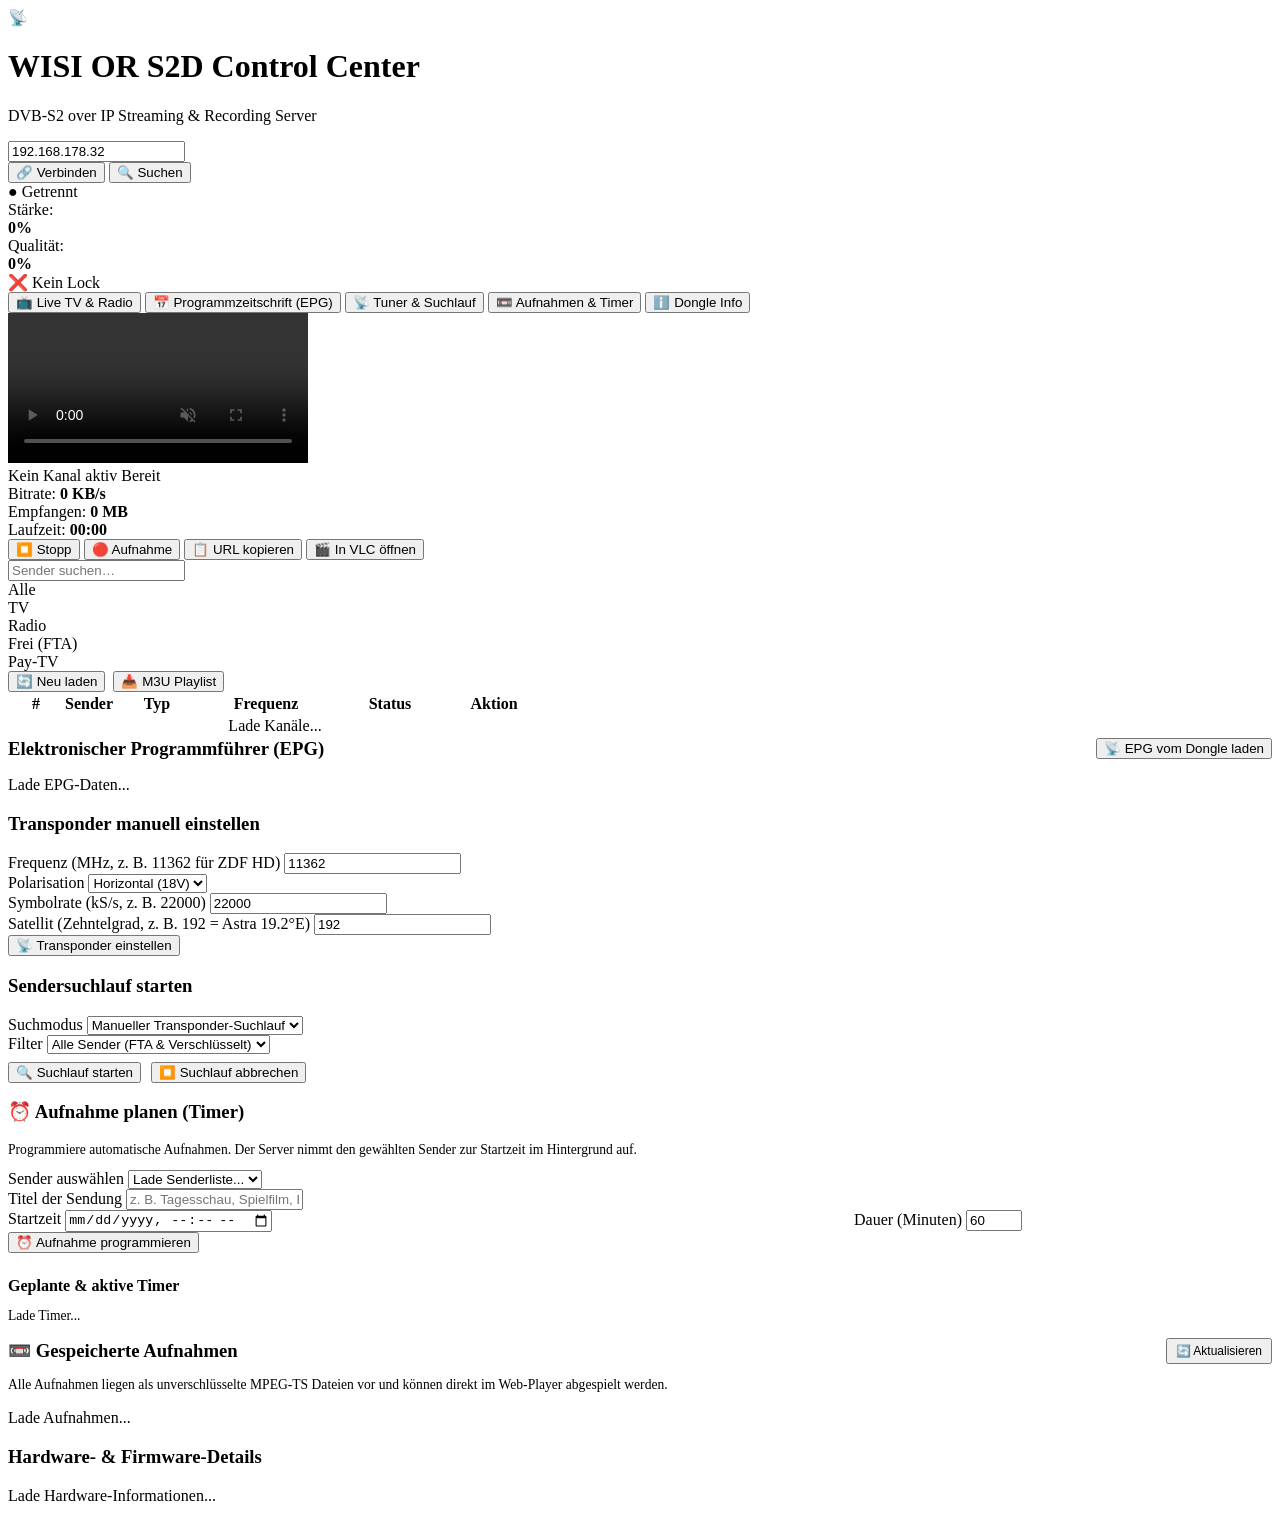
==== src/ui/static/index.html @ 77adc648 "feat: Python Web UI, modular streamer engine, and direct USB-C streaming support" ====
<!DOCTYPE html>
<html lang="de">
<head>
  <meta charset="UTF-8">
  <meta name="viewport" content="width=device-width, initial-scale=1.0">
  <title>WISI OR S2D – DVB-over-IP Control Center</title>
  <link rel="stylesheet" href="/static/style_base.css">
  <link rel="stylesheet" href="/static/style_components.css">
  <script src="/static/mpegts.min.js"></script>
</head>
<body>
  <header>
    <div class="logo-group">
      <div class="logo-icon">📡</div>
      <div class="logo-text">
        <h1>WISI OR S2D Control Center</h1>
        <p>DVB-S2 over IP Streaming &amp; Recording Server</p>
      </div>
    </div>
    <div class="header-controls">
      <div class="ip-box">
        <input type="text" id="dongleIpInput" value="192.168.178.32" placeholder="Dongle IP">
      </div>
      <button class="primary" onclick="connectDongle()">🔗 Verbinden</button>
      <button class="secondary" onclick="discoverDongle()">🔍 Suchen</button>
      <div id="connBadge" class="badge disconnected">● Getrennt</div>
      <div class="signal-gauges">
        <div class="gauge">
          <span>Stärke:</span>
          <div class="gauge-bar-bg"><div id="gaugeAgc" class="gauge-bar-val"></div></div>
          <strong id="valAgc">0%</strong>
        </div>
        <div class="gauge">
          <span>Qualität:</span>
          <div class="gauge-bar-bg"><div id="gaugeSnr" class="gauge-bar-val"></div></div>
          <strong id="valSnr">0%</strong>
        </div>
        <div id="gaugeLock" class="badge">❌ Kein Lock</div>
      </div>
    </div>
  </header>

  <nav class="tabs">
    <button class="tab-btn active" onclick="switchTab('tv')" data-tab="tab-tv">📺 Live TV &amp; Radio</button>
    <button class="tab-btn" onclick="switchTab('epg')" data-tab="tab-epg">📅 Programmzeitschrift (EPG)</button>
    <button class="tab-btn" onclick="switchTab('tuner')" data-tab="tab-tuner">📡 Tuner &amp; Suchlauf</button>
    <button class="tab-btn" onclick="switchTab('recordings')" data-tab="tab-recordings">📼 Aufnahmen &amp; Timer</button>
    <button class="tab-btn" onclick="switchTab('info')" data-tab="tab-info">ℹ️ Dongle Info</button>
  </nav>

  <main>
    <!-- TAB 1: LIVE TV -->
    <div id="tab-tv" class="tab-pane active">
      <div class="tv-layout">
        <div class="player-card">
          <div class="video-container">
            <video id="videoElement" controls autoplay muted playsinline></video>
          </div>
          <div class="player-info">
            <div class="player-title">
              <span id="playerChannelName">Kein Kanal aktiv</span>
              <span id="playerFtaBadge" class="tag fta">Bereit</span>
            </div>
            <div class="stream-metrics">
              <div>Bitrate: <strong id="metricBitrate">0 KB/s</strong></div>
              <div>Empfangen: <strong id="metricBytes">0 MB</strong></div>
              <div>Laufzeit: <strong id="metricDuration">00:00</strong></div>
            </div>
            <div class="player-actions">
              <button class="secondary" onclick="stopStream()">⏹️ Stopp</button>
              <button id="btnRecPlayer" class="secondary" onclick="toggleRecording()">🔴 Aufnahme</button>
              <button class="secondary" onclick="copyStreamUrl()">📋 URL kopieren</button>
              <button class="secondary" onclick="openInVlc()">🎬 In VLC öffnen</button>
            </div>
          </div>
        </div>

        <div class="channels-card">
          <div class="channels-header">
            <div class="search-filter-box">
              <input type="text" id="channelSearch" class="search-input" placeholder="Sender suchen…" oninput="renderChannels()">
              <div class="filter-pills">
                <div class="filter-pill active" onclick="setFilter('all', this)">Alle</div>
                <div class="filter-pill" onclick="setFilter('tv', this)">TV</div>
                <div class="filter-pill" onclick="setFilter('radio', this)">Radio</div>
                <div class="filter-pill" onclick="setFilter('fta', this)">Frei (FTA)</div>
                <div class="filter-pill" onclick="setFilter('enc', this)">Pay-TV</div>
              </div>
            </div>
            <div style="display:flex; gap:8px;">
              <button class="secondary" onclick="refreshChannels()">🔄 Neu laden</button>
              <a href="/playlist.m3u" target="_blank" download="wisi_channels.m3u">
                <button class="secondary">📥 M3U Playlist</button>
              </a>
            </div>
          </div>
          <div class="channels-table-wrapper">
            <table>
              <thead>
                <tr>
                  <th style="width:50px;">#</th>
                  <th>Sender</th>
                  <th style="width:80px;">Typ</th>
                  <th style="width:130px;">Frequenz</th>
                  <th style="width:110px;">Status</th>
                  <th style="width:90px;">Aktion</th>
                </tr>
              </thead>
              <tbody id="channelsTableBody">
                <tr><td colspan="6" style="text-align:center; color:var(--text-muted);">Lade Kanäle...</td></tr>
              </tbody>
            </table>
          </div>
        </div>
      </div>
    </div>
    <!-- TAB 2: EPG -->
    <div id="tab-epg" class="tab-pane">
      <div class="channels-card">
        <div style="display:flex; justify-content:space-between; align-items:center; margin-bottom:16px;">
          <h3 style="margin:0;">Elektronischer Programmführer (EPG)</h3>
          <button class="primary" onclick="refreshEpg()">📡 EPG vom Dongle laden</button>
        </div>
        <div id="epgGrid" class="epg-grid">
          <p style="color:var(--text-muted);">Lade EPG-Daten...</p>
        </div>
      </div>
    </div>
    <!-- TAB 3: TUNER & SCAN -->
    <div id="tab-tuner" class="tab-pane">
      <div class="grid-2">
        <div class="channels-card">
          <h3>Transponder manuell einstellen</h3>
          <div class="form-group">
            <label>Frequenz (MHz, z. B. 11362 für ZDF HD)</label>
            <input type="number" id="tuneFreq" value="11362">
          </div>
          <div class="form-group">
            <label>Polarisation</label>
            <select id="tunePol">
              <option value="H" selected>Horizontal (18V)</option>
              <option value="V">Vertikal (13V)</option>
            </select>
          </div>
          <div class="form-group">
            <label>Symbolrate (kS/s, z. B. 22000)</label>
            <input type="number" id="tuneSr" value="22000">
          </div>
          <div class="form-group">
            <label>Satellit (Zehntelgrad, z. B. 192 = Astra 19.2°E)</label>
            <input type="number" id="tuneSat" value="192">
          </div>
          <button class="primary" onclick="tuneTransponder()">📡 Transponder einstellen</button>
        </div>

        <div class="channels-card">
          <h3>Sendersuchlauf starten</h3>
          <div class="form-group">
            <label>Suchmodus</label>
            <select id="scanMode">
              <option value="1" selected>Manueller Transponder-Suchlauf</option>
              <option value="0">Automatischer Blindscan</option>
              <option value="2">Netzwerksuche (NIT Scan)</option>
            </select>
          </div>
          <div class="form-group">
            <label>Filter</label>
            <select id="scanFilter">
              <option value="0" selected>Alle Sender (FTA &amp; Verschlüsselt)</option>
              <option value="1">Nur freie Sender (FTA)</option>
            </select>
          </div>
          <div style="display:flex; gap:10px; margin-top:8px;">
            <button class="primary" onclick="startScan()">🔍 Suchlauf starten</button>
            <button class="danger" onclick="stopScan()">⏹️ Suchlauf abbrechen</button>
          </div>
          <div id="scanBox" class="scan-progress-box" style="display:none;">
            <div style="display:flex; justify-content:space-between; margin-bottom:8px;">
              <span>Suchlauf-Fortschritt:</span>
              <strong id="scanProgressText">0%</strong>
            </div>
            <div class="gauge-bar-bg" style="width:100%; height:12px;">
              <div id="scanProgressBar" class="gauge-bar-val" style="width:0%;"></div>
            </div>
            <div style="margin-top:10px; font-size:0.8rem; color:var(--text-muted);">
              Gefundene Sender: <strong id="scanTvCount" style="color:#fff;">0</strong> TV, <strong id="scanRadioCount" style="color:#fff;">0</strong> Radio
            </div>
          </div>
        </div>
      </div>
    </div>
    <!-- TAB 4: RECORDINGS & TIMERS -->
    <div id="tab-recordings" class="tab-pane">
      <div class="grid-2">
        <div class="channels-card">
          <h3>⏰ Aufnahme planen (Timer)</h3>
          <p style="font-size:0.85rem; color:var(--text-muted); margin-bottom:12px;">
            Programmiere automatische Aufnahmen. Der Server nimmt den gewählten Sender zur Startzeit im Hintergrund auf.
          </p>
          <div class="form-group">
            <label>Sender auswählen</label>
            <select id="timerChannelSelect">
              <option value="">Lade Senderliste...</option>
            </select>
          </div>
          <div class="form-group">
            <label>Titel der Sendung</label>
            <input type="text" id="timerTitleInput" placeholder="z. B. Tagesschau, Spielfilm, Doku">
          </div>
          <div style="display:flex; gap:10px;">
            <div class="form-group" style="flex:2;">
              <label>Startzeit</label>
              <input type="datetime-local" id="timerStartInput">
            </div>
            <div class="form-group" style="flex:1;">
              <label>Dauer (Minuten)</label>
              <input type="number" id="timerDurationInput" value="60" min="1" max="600">
            </div>
          </div>
          <button class="primary" onclick="createTimer()">⏰ Aufnahme programmieren</button>

          <h4 style="margin-top:24px; margin-bottom:8px;">Geplante &amp; aktive Timer</h4>
          <div id="timersList">
            <p style="color:var(--text-muted); font-size:0.85rem;">Lade Timer...</p>
          </div>
        </div>

        <div class="channels-card">
          <div style="display:flex; justify-content:space-between; align-items:center; margin-bottom:8px;">
            <h3 style="margin:0;">📼 Gespeicherte Aufnahmen</h3>
            <button class="secondary" style="font-size:0.75rem; padding:4px 8px;" onclick="loadRecordings()">🔄 Aktualisieren</button>
          </div>
          <p style="font-size:0.85rem; color:var(--text-muted); margin-bottom:12px;">
            Alle Aufnahmen liegen als unverschlüsselte MPEG-TS Dateien vor und können direkt im Web-Player abgespielt werden.
          </p>
          <div id="recordingsList">
            <p style="color:var(--text-muted);">Lade Aufnahmen...</p>
          </div>
        </div>
      </div>
    </div>
    <!-- TAB 5: DONGLE INFO -->
    <div id="tab-info" class="tab-pane">
      <div class="channels-card">
        <h3>Hardware- &amp; Firmware-Details</h3>
        <div id="infoTable" style="margin-top:12px;">
          <p style="color:var(--text-muted);">Lade Hardware-Informationen...</p>
        </div>
      </div>
    </div>
  </main>

  <div id="toast"></div>
  <script src="/static/player.js"></script>
  <script src="/static/timers.js"></script>
  <script src="/static/tuner.js"></script>
  <script src="/static/app.js"></script>
</body>
</html>
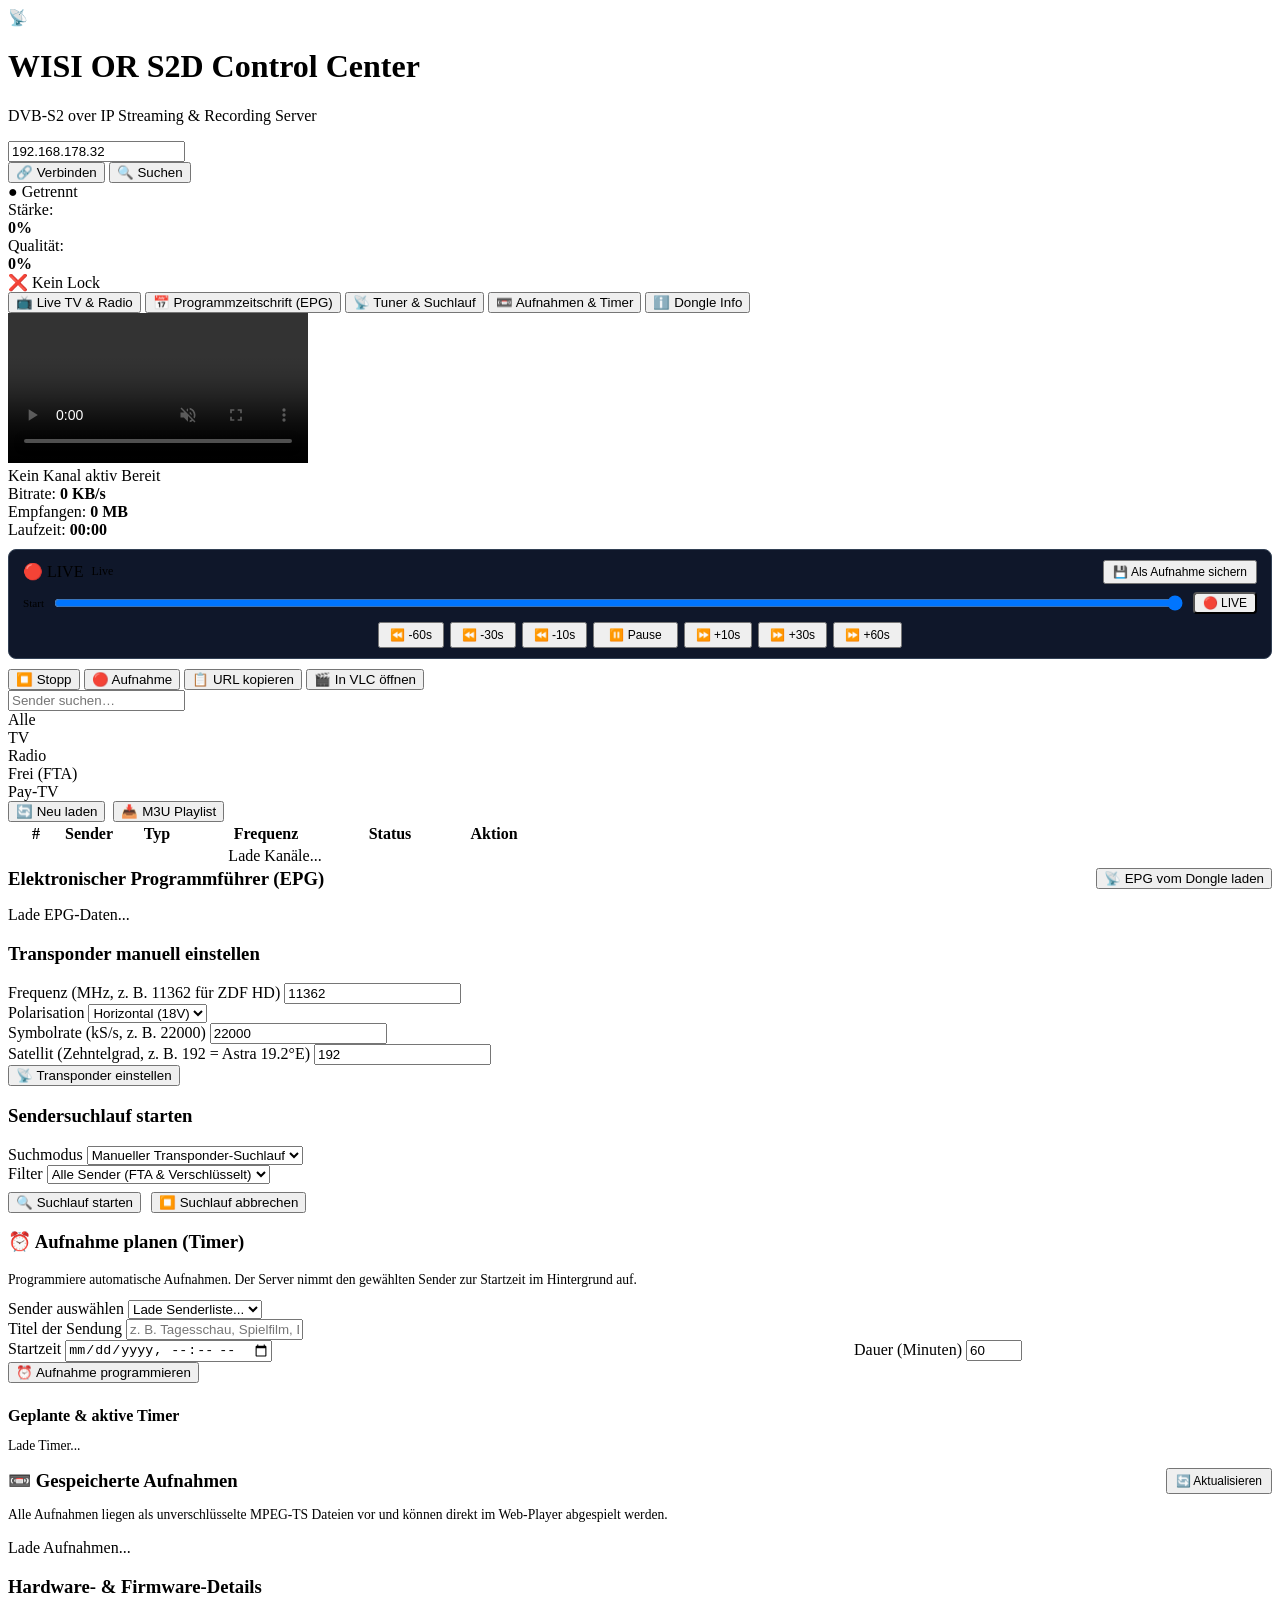
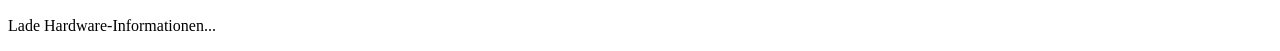
==== commit 4c826de7: "feat: Timeshift live TV (pause/rewind/scrub), robust recording streaming, and auto cache-busting" ====
--- a/src/ui/static/index.html
+++ b/src/ui/static/index.html
@@ -66,6 +66,31 @@
               <div>Empfangen: <strong id="metricBytes">0 MB</strong></div>
               <div>Laufzeit: <strong id="metricDuration">00:00</strong></div>
             </div>
+
+            <!-- TIMESHIFT CONTROL (Pause & Zurückspulen wie bei modernem Fernseher) -->
+            <div class="timeshift-bar" style="background:#0f172a; padding:10px 14px; border-radius:8px; margin:10px 0; border:1px solid #334155;">
+              <div style="display:flex; justify-content:space-between; align-items:center; margin-bottom:8px;">
+                <div style="display:flex; align-items:center; gap:8px;">
+                  <span id="timeshiftBadge" class="tag fta">🔴 LIVE</span>
+                  <span id="timeshiftDelayText" style="font-size:0.75rem; color:var(--text-muted);">Live</span>
+                </div>
+                <button class="secondary" style="font-size:0.75rem; padding:3px 8px;" onclick="saveTimeshiftRecording()">💾 Als Aufnahme sichern</button>
+              </div>
+              <div style="display:flex; align-items:center; gap:8px; margin-bottom:8px;">
+                <span style="font-size:0.7rem; color:var(--text-muted);">Start</span>
+                <input type="range" id="timeshiftSlider" min="0" max="100" value="100" style="flex:1; cursor:pointer;" oninput="onTimeshiftSliderChange(this.value)">
+                <button class="primary" style="font-size:0.75rem; padding:2px 8px; border-radius:4px;" onclick="timeshiftJumpToLive()">🔴 LIVE</button>
+              </div>
+              <div style="display:flex; justify-content:center; gap:6px; flex-wrap:wrap;">
+                <button class="secondary" style="font-size:0.75rem; padding:4px 10px;" onclick="timeshiftSeek(-60)">⏪ -60s</button>
+                <button class="secondary" style="font-size:0.75rem; padding:4px 10px;" onclick="timeshiftSeek(-30)">⏪ -30s</button>
+                <button class="secondary" style="font-size:0.75rem; padding:4px 10px;" onclick="timeshiftSeek(-10)">⏪ -10s</button>
+                <button id="btnTimeshiftPause" class="primary" style="font-size:0.75rem; padding:4px 14px;" onclick="timeshiftTogglePause()">⏸️ Pause</button>
+                <button class="secondary" style="font-size:0.75rem; padding:4px 10px;" onclick="timeshiftSeek(10)">⏩ +10s</button>
+                <button class="secondary" style="font-size:0.75rem; padding:4px 10px;" onclick="timeshiftSeek(30)">⏩ +30s</button>
+                <button class="secondary" style="font-size:0.75rem; padding:4px 10px;" onclick="timeshiftSeek(60)">⏩ +60s</button>
+              </div>
+            </div>
             <div class="player-actions">
               <button class="secondary" onclick="stopStream()">⏹️ Stopp</button>
               <button id="btnRecPlayer" class="secondary" onclick="toggleRecording()">🔴 Aufnahme</button>
